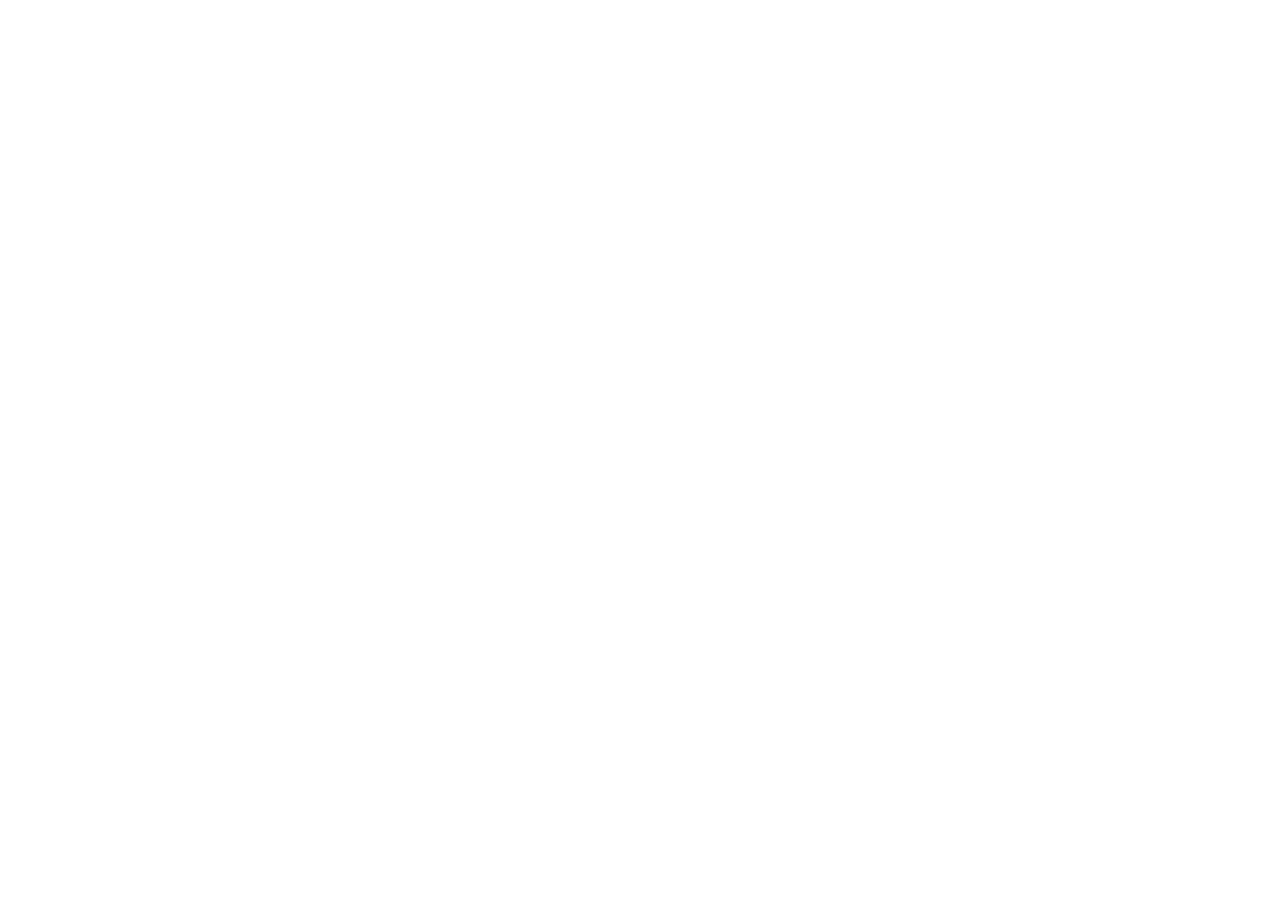
==== docs/index.html @ 264a003d "changed favicon path" ====
<!doctype html>
<html lang="en">
<head>
  <meta charset="utf-8">
  <title>TFT Helper</title>
  <base href="/tft-helper/">
  <meta name="viewport" content="width=device-width, initial-scale=1">
  <link href="https://fonts.googleapis.com/css?family=Roboto&display=swap" rel="stylesheet">
  <link rel="icon" type="image/x-icon" href="assets/img/favicon.ico">
<link rel="stylesheet" href="styles.4ff94fcc1f39afce7629.css"></head>
<body>
  <app-root></app-root>
<script src="runtime-es2015.858f8dd898b75fe86926.js" type="module"></script><script src="polyfills-es2015.27661dfa98f6332c27dc.js" type="module"></script><script src="runtime-es5.741402d1d47331ce975c.js" nomodule></script><script src="polyfills-es5.7f43b971448d2fb49202.js" nomodule></script><script src="main-es2015.9b085d24aceab1d88ba2.js" type="module"></script><script src="main-es5.3d1296a46d0be0a0c2d7.js" nomodule></script></body>
</html>
---- docs/styles.4ff94fcc1f39afce7629.css ----
html{width:100%;background:url(assets/img/badly-photoshoped-background.png) center/cover no-repeat fixed;font-family:Roboto,sans-serif}::-webkit-scrollbar{display:none}
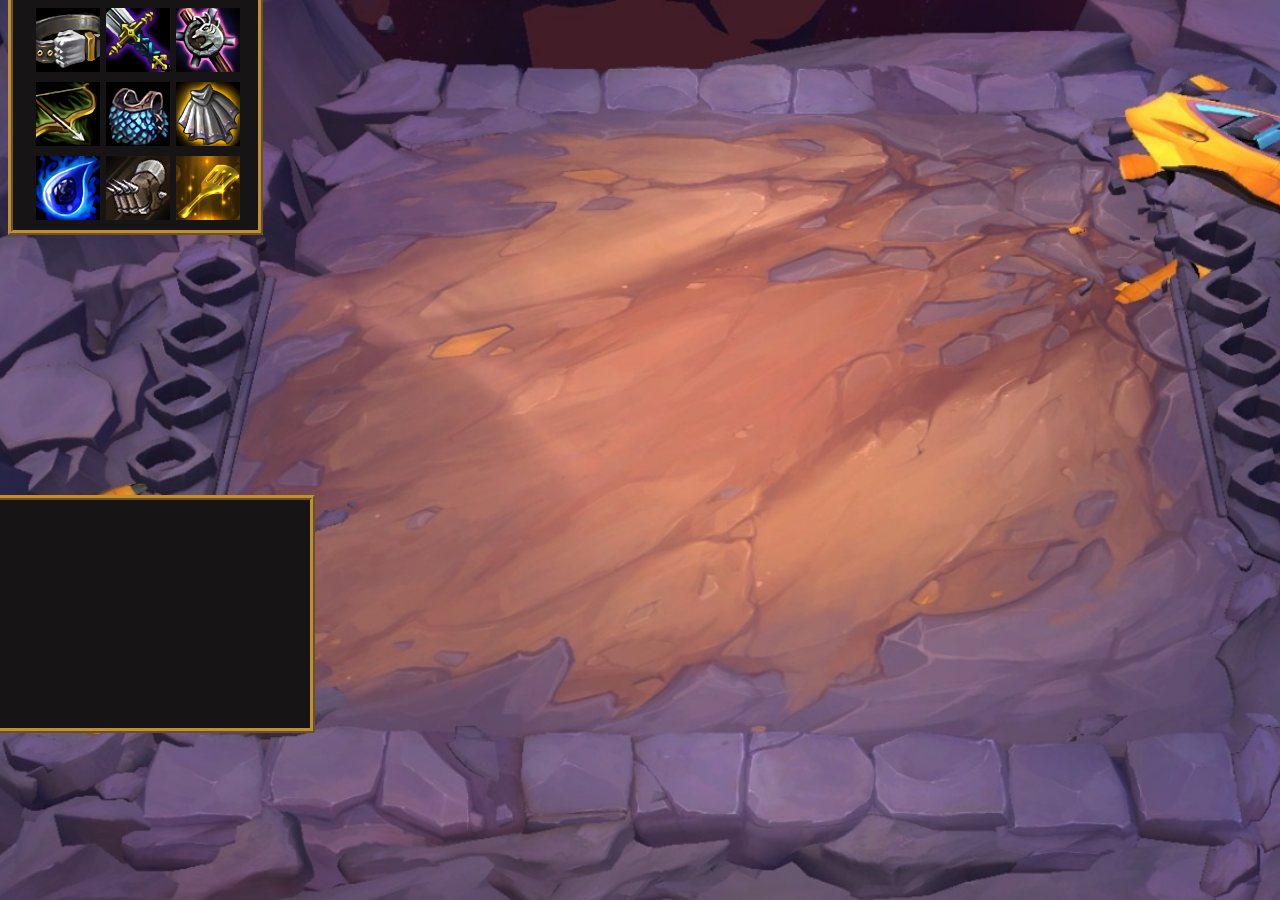
==== commit 751b7ff4: "updated for tft galaxies" ====
--- a/docs/index.html
+++ b/docs/index.html
@@ -3,12 +3,12 @@
 <head>
   <meta charset="utf-8">
   <title>TFT Helper</title>
-  <base href="/tft-helper/">
+  <base href="tft-helper">
   <meta name="viewport" content="width=device-width, initial-scale=1">
   <link href="https://fonts.googleapis.com/css?family=Roboto&display=swap" rel="stylesheet">
-  <link rel="icon" type="image/x-icon" href="assets/img/favicon.ico">
-<link rel="stylesheet" href="styles.4ff94fcc1f39afce7629.css"></head>
+  <link rel="icon" type="image/x-icon" href="favicon.ico">
+<link rel="stylesheet" href="styles.c123afd8b3b12eb3dbb1.css"></head>
 <body>
   <app-root></app-root>
-<script src="runtime-es2015.858f8dd898b75fe86926.js" type="module"></script><script src="polyfills-es2015.27661dfa98f6332c27dc.js" type="module"></script><script src="runtime-es5.741402d1d47331ce975c.js" nomodule></script><script src="polyfills-es5.7f43b971448d2fb49202.js" nomodule></script><script src="main-es2015.9b085d24aceab1d88ba2.js" type="module"></script><script src="main-es5.3d1296a46d0be0a0c2d7.js" nomodule></script></body>
+<script src="runtime-es2015.858f8dd898b75fe86926.js" type="module"></script><script src="polyfills-es2015.27661dfa98f6332c27dc.js" type="module"></script><script src="runtime-es5.741402d1d47331ce975c.js" nomodule></script><script src="polyfills-es5.7f43b971448d2fb49202.js" nomodule></script><script src="main-es2015.1bcbf57d1bb7af6f4b6e.js" type="module"></script><script src="main-es5.6a957a6325245b35386f.js" nomodule></script></body>
 </html>
--- a/docs/styles.c123afd8b3b12eb3dbb1.css
+++ b/docs/styles.c123afd8b3b12eb3dbb1.css
@@ -0,0 +1 @@
+html{width:100%;background:url(croppedGalaxiesBackground.8a40d8b022577505b540.jpg) center/cover no-repeat fixed;font-family:Roboto,sans-serif}::-webkit-scrollbar{display:none}@media only screen and (max-width:768px){html{background-image:url(croppedGalaxiesBackground.8a40d8b022577505b540.jpg);background-repeat:no-repeat;background-position:center;background-size:1687px 1080px}}